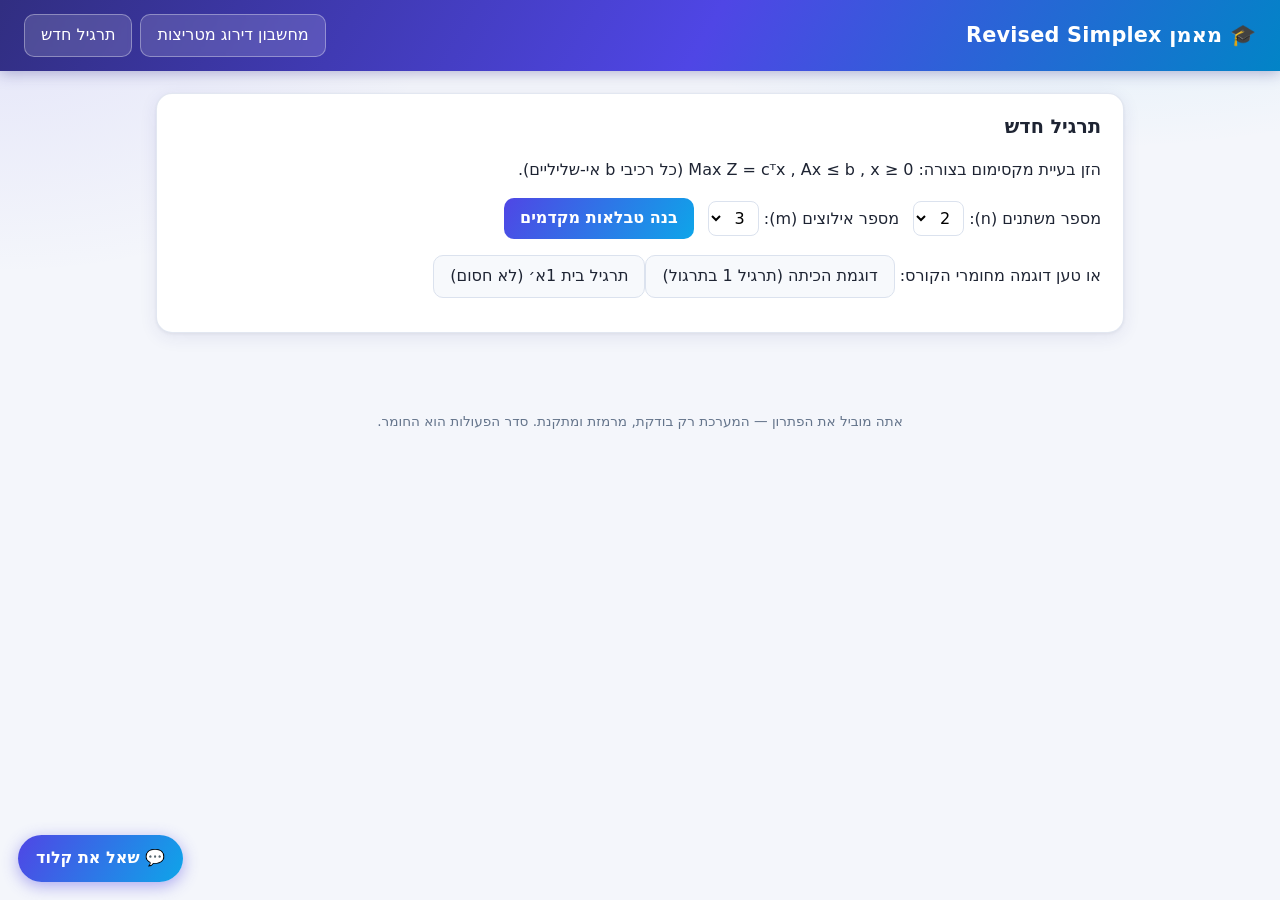
==== index.html @ 45ea7d0a "Revised Simplex tutor: step-by-step Hebrew practice platform Interactive trainer for the course's ex" ====
<!DOCTYPE html>
<html lang="he" dir="rtl">
<head>
<meta charset="utf-8">
<meta name="viewport" content="width=device-width, initial-scale=1">
<title>מאמן Revised Simplex</title>
<link rel="stylesheet" href="css/style.css">
</head>
<body>
<header class="topbar">
  <h1>🎓 מאמן <span class="ltr-math">Revised Simplex</span></h1>
  <nav>
    <a class="btn" href="calculator.html">מחשבון דירוג מטריצות</a>
    <button type="button" class="btn" id="new-problem">תרגיל חדש</button>
  </nav>
</header>
<main id="app">
  <section id="setup-view"></section>
  <section id="tutor-view" hidden>
    <div id="problem-ref" class="card ref-card"></div>
    <div id="timeline-bar"></div>
    <div id="history"></div>
    <div id="workspace"></div>
    <div id="prompt-card"></div>
  </section>
</main>
<footer class="foot">אתה מוביל את הפתרון — המערכת רק בודקת, מרמזת ומתקנת. סדר הפעולות הוא החומר.</footer>
<script src="js/parse.js"></script>
<script src="js/store.js"></script>
<script src="js/answer-check.js"></script>
<script src="js/row-reduce.js"></script>
<script src="js/engine.js"></script>
<script src="js/session.js"></script>
<script src="js/matrix-input.js"></script>
<script src="js/column-picker.js"></script>
<script src="js/step-recall.js"></script>
<script src="js/row-reduce-ui.js"></script>
<script src="js/mult-scratch.js"></script>
<script src="js/problem-setup-ui.js"></script>
<script src="js/wizard-ui.js"></script>
<script src="js/main.js"></script>
<script src="js/ask-sidebar.js"></script>
</body>
</html>
---- css/style.css ----
/* Simplex Tutor — style.css
 * RTL Hebrew page; every math fragment (numbers, matrices, formulas) is
 * isolated LTR via .ltr-math / per-cell dir="ltr".
 */

:root {
  --ink: #1e2433;
  --muted: #64748b;
  --bg: #f4f6fb;
  --card: #ffffff;
  --line: #dbe2ee;
  --accent: #4f46e5;
  --accent-2: #0ea5e9;
  --accent-dark: #3730a3;
  --accent-soft: #eef2ff;
  --ok: #16a34a;
  --ok-bg: #e8f7ec;
  --bad: #dc2626;
  --bad-bg: #fdeaea;
  --reveal: #d97706;
  --reveal-bg: #fef3d8;
  --invalid: #b45309;
  --shadow: 0 4px 18px rgba(49, 46, 129, 0.09), 0 1px 3px rgba(30, 41, 59, 0.06);
}

* { box-sizing: border-box; }

html, body { margin: 0; padding: 0; }

body {
  font-family: system-ui, "Segoe UI", Arial, "Noto Sans Hebrew", sans-serif;
  background:
    radial-gradient(900px 400px at 85% -10%, rgba(14, 165, 233, 0.12), transparent 60%),
    radial-gradient(800px 500px at 0% 0%, rgba(79, 70, 229, 0.10), transparent 55%),
    var(--bg);
  background-attachment: fixed;
  color: var(--ink);
  line-height: 1.55;
  direction: rtl;
}

.ltr-math {
  direction: ltr;
  unicode-bidi: isolate;
  display: inline-block;
}

/* ---------- layout ---------- */

.topbar {
  background: linear-gradient(120deg, #312e81 0%, #4f46e5 55%, #0284c7 100%);
  color: #fff;
  padding: 14px 24px;
  display: flex;
  align-items: center;
  justify-content: space-between;
  flex-wrap: wrap;
  gap: 8px;
  box-shadow: 0 2px 14px rgba(49, 46, 129, 0.35);
}

.topbar h1 { font-size: 1.3rem; margin: 0; letter-spacing: 0.2px; }
.topbar nav { display: flex; gap: 8px; }
.topbar .btn {
  background: rgba(255, 255, 255, 0.14);
  color: #fff;
  border-color: rgba(255, 255, 255, 0.35);
  backdrop-filter: blur(2px);
}
.topbar .btn:hover { background: rgba(255, 255, 255, 0.26); }

#app {
  max-width: 1000px;
  margin: 22px auto 60px;
  padding: 0 16px;
}

.foot {
  text-align: center;
  color: var(--muted);
  font-size: 0.85rem;
  padding: 18px;
}

.card {
  background: var(--card);
  border: 1px solid rgba(219, 226, 238, 0.8);
  border-radius: 16px;
  padding: 18px 22px;
  margin-bottom: 18px;
  box-shadow: var(--shadow);
}

h2 { margin: 0 0 10px; font-size: 1.2rem; }
h3 { margin: 0 0 8px; font-size: 1rem; color: var(--accent-dark); }

/* ---------- buttons & inputs ---------- */

.btn {
  font: inherit;
  padding: 8px 16px;
  border: 1px solid var(--line);
  border-radius: 10px;
  background: #f7f9fc;
  color: var(--ink);
  cursor: pointer;
  text-decoration: none;
  display: inline-block;
  transition: transform 0.12s ease, box-shadow 0.12s ease, background 0.12s ease;
}
.btn:hover:not(:disabled) {
  background: #eef2f8;
  transform: translateY(-1px);
  box-shadow: 0 3px 10px rgba(30, 41, 59, 0.12);
}
.btn:disabled { opacity: 0.5; cursor: default; }
.btn.primary {
  background: linear-gradient(120deg, var(--accent), var(--accent-2));
  border: none;
  color: #fff;
  font-weight: 600;
}
.btn.primary:hover:not(:disabled) {
  box-shadow: 0 4px 14px rgba(79, 70, 229, 0.4);
}
.btn.big { font-size: 1.05rem; padding: 11px 26px; margin-top: 10px; }
.hint-btn { background: var(--reveal-bg); border-color: #ecd39a; }

input.cell {
  font: inherit;
  width: 66px;
  padding: 7px 4px;
  text-align: center;
  border: 1.5px solid var(--line);
  border-radius: 8px;
  background: #fff;
  transition: border-color 0.12s ease, background 0.12s ease;
}
input.cell:focus { outline: 2px solid var(--accent); outline-offset: 1px; border-color: var(--accent); }
input.cell.ok { border-color: var(--ok); background: var(--ok-bg); }
input.cell.bad { border-color: var(--bad); background: var(--bad-bg); animation: shake 0.25s; }
input.cell.revealed { border-color: var(--reveal); background: var(--reveal-bg); }
input.cell.invalid { border-color: var(--invalid); background: #fff7ed; border-style: dashed; }
input.cell:disabled { opacity: 0.75; }

@keyframes shake {
  0%, 100% { transform: translateX(0); }
  25% { transform: translateX(-3px); }
  75% { transform: translateX(3px); }
}

.scalar-cell { width: 96px; }
.dims-cell { width: 56px; }
.dims-form { margin: 10px 0; font-size: 1.05rem; }
.dims-note { color: var(--muted); font-size: 0.85rem; }

select {
  font: inherit;
  padding: 6px 9px;
  border: 1px solid var(--line);
  border-radius: 8px;
  background: #fff;
}

.size-row { display: flex; gap: 14px; align-items: center; flex-wrap: wrap; margin: 10px 0; }
.setup-section { margin: 12px 0; }
.error-msg { color: var(--bad); min-height: 1.2em; margin: 8px 0 0; font-weight: 500; }

/* ---------- matrices ---------- */

.matrix-grid,
.mini-matrix {
  border-collapse: collapse;
  margin: 6px 0;
  /* parentheses-style brackets */
  border-inline-start: 2.5px solid var(--accent-dark);
  border-inline-end: 2.5px solid var(--accent-dark);
  border-radius: 12px;
  padding: 4px 8px;
  background: linear-gradient(180deg, #fbfcff, #f6f8fd);
}

.matrix-grid td, .mini-matrix td {
  padding: 4px 9px;
  text-align: center;
  min-width: 40px;
}

.matrix-grid th, .mini-matrix th {
  padding: 2px 9px;
  font-weight: 600;
  color: var(--accent-dark);
  font-size: 0.85rem;
  text-align: center;
}

.mini-matrix td.ok { background: var(--ok-bg); color: var(--ok); font-weight: 700; border-radius: 6px; }
.mini-matrix td.bad { background: var(--bad-bg); color: var(--bad); font-weight: 700; border-radius: 6px; }

.mini-matrix-wrap {
  display: inline-block;
  margin: 4px 10px;
  vertical-align: top;
  max-width: 100%;
  overflow-x: auto; /* wide matrices scroll inside, never the page */
}
.mini-label {
  display: block; /* beats .ltr-math's inline-block: label sits ABOVE its matrix */
  direction: ltr;
  unicode-bidi: isolate;
  text-align: center;
  font-weight: 700;
  color: var(--accent-dark);
  margin-bottom: 2px;
}
.mini-row { display: flex; flex-wrap: wrap; gap: 10px; align-items: flex-start; }

.ref-card { border-top: 4px solid var(--accent); }
.ref-cols { display: flex; flex-wrap: wrap; gap: 28px; align-items: flex-start; }
.formulation {
  background: var(--accent-soft);
  border-radius: 12px;
  padding: 12px 18px;
  font-size: 1.02rem;
}
.ref-table th.orig { color: var(--accent); }
.ref-table th.slack { color: var(--muted); }
.ref-table .bcol { border-inline-start: 1.5px dashed var(--line); font-weight: 700; }

.chip-set {
  font-weight: 700;
  background: var(--accent-soft);
  border-radius: 8px;
  padding: 1px 8px;
  color: var(--accent-dark);
}

/* ---------- timeline (back/forward) ---------- */

.timeline-bar {
  display: flex;
  align-items: center;
  gap: 10px;
  flex-wrap: wrap;
  background: var(--card);
  border: 1px solid rgba(219, 226, 238, 0.8);
  border-radius: 12px;
  padding: 8px 14px;
  margin-bottom: 16px;
  box-shadow: var(--shadow);
}
.tl-pos { font-weight: 700; color: var(--accent-dark); }
.tl-note { color: var(--muted); font-size: 0.8rem; margin-inline-start: auto; }

/* ---------- workspace ---------- */

.done-badge {
  display: inline-block;
  background: var(--ok-bg);
  color: var(--ok);
  border: 1px solid #bfe6ca;
  border-radius: 20px;
  padding: 3px 13px;
  font-size: 0.85rem;
  font-weight: 600;
  margin: 3px;
  align-self: center;
}
.done-badge.decision { background: var(--accent-soft); color: var(--accent-dark); border-color: #d6dcfa; }
.done-item { display: inline-block; margin: 4px 10px; font-weight: 600; align-self: center; }

.history ul { margin: 4px 0; padding-inline-start: 20px; }
.history li { margin: 2px 0; }

/* ---------- prompt card ---------- */

.prompt {
  border-inline-start: 6px solid var(--accent);
  animation: rise 0.28s ease-out;
}

@keyframes rise {
  from { opacity: 0; transform: translateY(10px); }
  to { opacity: 1; transform: none; }
}

.prompt-title {
  display: inline-block;
  background: linear-gradient(120deg, var(--accent), var(--accent-2));
  color: #fff;
  border-radius: 20px;
  padding: 3px 16px;
  font-size: 0.9rem;
}
.prompt-q { font-size: 1.08rem; margin: 10px 0; }

.fill-box { margin: 8px 0; }
.index-list input { margin-inline-end: 6px; }

.success-box {
  margin-top: 14px;
  background: linear-gradient(120deg, var(--ok-bg), #f0fdf4);
  border: 1px solid #bfe3c8;
  border-radius: 12px;
  padding: 12px 16px;
  display: flex;
  align-items: center;
  gap: 14px;
  flex-wrap: wrap;
  animation: pop 0.25s ease-out;
}
@keyframes pop {
  0% { transform: scale(0.96); opacity: 0.6; }
  60% { transform: scale(1.015); }
  100% { transform: scale(1); opacity: 1; }
}
.ok-mark { color: var(--ok); font-weight: 800; font-size: 1.1rem; }
.success-box .note { color: var(--accent-dark); }
.success-box .btn { opacity: 1 !important; }

/* hidden-until-hover options */

.reveal-zone { margin: 10px 0; }
.reveal-cover {
  font: inherit;
  width: 100%;
  padding: 16px;
  border: 2px dashed #c3cbe8;
  border-radius: 12px;
  background: linear-gradient(120deg, #f7f8ff, #f2f9ff);
  color: var(--muted);
  cursor: pointer;
  transition: border-color 0.15s ease, color 0.15s ease;
}
.reveal-cover:hover { border-color: var(--reveal); color: var(--reveal); }
.reveal-zone.revealed .reveal-cover { display: none; }
.reveal-zone .options { display: none; }
.reveal-zone.revealed .options {
  display: flex;
  flex-direction: column;
  gap: 7px;
  animation: rise 0.2s ease-out;
}

.option-btn {
  font: inherit;
  text-align: start;
  padding: 9px 16px;
  border: 1.5px solid var(--line);
  border-radius: 10px;
  background: #fff;
  cursor: pointer;
  transition: border-color 0.12s ease, box-shadow 0.12s ease, transform 0.12s ease;
}
.option-btn:hover:not(:disabled) {
  border-color: var(--accent);
  box-shadow: 0 2px 10px rgba(79, 70, 229, 0.15);
  transform: translateY(-1px);
}
.option-btn.ok { border-color: var(--ok); background: var(--ok-bg); font-weight: 700; }
.option-btn.bad { border-color: var(--bad); background: var(--bad-bg); animation: shake 0.25s; }
.option-btn.revealed { border-color: var(--reveal); background: var(--reveal-bg); }
.option-btn:disabled { opacity: 0.65; cursor: default; }

.decision-options { display: flex; gap: 10px; flex-wrap: wrap; margin: 12px 0; }
.decision-options .option-btn {
  text-align: center;
  min-width: 72px;
  font-size: 1.02rem;
  padding: 10px 18px;
}

/* hints */

.hint-strip { margin-top: 16px; border-top: 1px dashed var(--line); padding-top: 10px; }
.hint-text {
  background: var(--reveal-bg);
  border-inline-start: 4px solid var(--reveal);
  border-radius: 8px;
  padding: 9px 13px;
  margin: 8px 0 0;
  animation: rise 0.2s ease-out;
}
.revealed-note { font-weight: 600; }

/* column picker */

.picker-info { margin: 6px 0; }
.column-picker { max-width: 100%; overflow-x: auto; padding-top: 10px; }
.pick-table {
  border-collapse: collapse;
  border-radius: 10px;
  overflow: hidden;
  box-shadow: 0 1px 5px rgba(30, 41, 59, 0.08);
}
.pick-table td { padding: 5px 12px; text-align: center; border: 1px solid var(--line); background: #fff; }
.pick-table th.pickable {
  padding: 8px 12px;
  cursor: pointer;
  position: relative;
  border: 1px solid var(--line);
  background: linear-gradient(180deg, #f5f7ff, #eef2fb);
  user-select: none;
  transition: background 0.12s ease;
}
.pick-table th.pickable:hover { background: var(--accent-soft); }
.pick-table th.picked {
  background: linear-gradient(120deg, var(--accent), var(--accent-2));
  color: #fff;
}
.pick-table th.pick-ok { background: var(--ok); color: #fff; }
.pick-table th.pick-bad { background: var(--bad); color: #fff; }
.order-badge {
  position: absolute;
  top: -8px;
  inset-inline-end: -6px;
  background: var(--ink);
  color: #fff;
  font-size: 0.7rem;
  border-radius: 50%;
  min-width: 17px;
  height: 17px;
  line-height: 17px;
  box-shadow: 0 1px 4px rgba(0, 0, 0, 0.3);
}
.column-picker.disabled th.pickable { cursor: default; }

/* tabs (Binv: direct typing vs calculator) */

.tabs { display: flex; gap: 6px; margin: 10px 0 0; }
.tab-btn {
  font: inherit;
  padding: 7px 16px;
  border: 1px solid var(--line);
  border-bottom-width: 3px;
  border-radius: 10px 10px 0 0;
  background: #f4f6fb;
  cursor: pointer;
}
.tab-btn.active {
  border-bottom-color: var(--accent);
  background: #fff;
  font-weight: 700;
  color: var(--accent-dark);
}

/* row-reduce panel */

.rr-panel { margin: 8px 0; }
.rr-controls { display: flex; gap: 8px; flex-wrap: wrap; align-items: center; margin: 10px 0; }
.rr-fields { display: inline-flex; gap: 8px; align-items: center; }
.rr-field { display: inline-flex; gap: 4px; align-items: center; }
.k-input {
  width: 66px;
  font: inherit;
  padding: 6px;
  text-align: center;
  border: 1.5px solid var(--line);
  border-radius: 8px;
}
.rr-msg { color: var(--accent-dark); min-height: 1.2em; margin: 4px 0; font-weight: 500; }
.pivotable td { cursor: pointer; transition: background 0.1s ease; }
.pivotable td:hover { background: var(--accent-soft); outline: 1.5px dashed var(--accent); }
.pivot-hint { color: var(--muted); font-size: 0.8rem; margin: 2px 0 6px; }
.auto-btn { background: var(--accent-soft); border-color: #ccd5f5; }
.auto-note {
  background: var(--accent-soft);
  border-radius: 8px;
  padding: 8px 12px;
  color: var(--accent-dark);
  font-size: 0.9rem;
}
.inverse-result { margin: 8px 0; }
.rr-log { color: var(--muted); font-size: 0.9rem; margin: 6px 0; padding-inline-start: 24px; }
.calc-tip { background: var(--accent-soft); border-radius: 10px; padding: 9px 14px; }

/* final screen */

.final {
  border-inline-start: 6px solid var(--ok);
  background:
    radial-gradient(500px 200px at 90% 0%, rgba(22, 163, 74, 0.08), transparent 60%),
    var(--card);
}
.big-z {
  font-size: 2rem;
  font-weight: 800;
  background: linear-gradient(120deg, var(--ok), var(--accent-2));
  -webkit-background-clip: text;
  background-clip: text;
  color: transparent;
  margin: 6px 0;
}
.alt-badge {
  background: var(--reveal-bg);
  border-inline-start: 4px solid var(--reveal);
  padding: 9px 13px;
  border-radius: 8px;
}
.result-table { border-collapse: collapse; margin: 12px 0; }
.result-table th, .result-table td { border: 1px solid var(--line); padding: 7px 18px; text-align: center; }
.result-table th { background: var(--accent-soft); color: var(--accent-dark); }
.result-table tr.orig td { font-weight: 700; }
.result-table tr.slack td { color: var(--muted); }
.help-summary { margin-top: 18px; border-top: 1px dashed var(--line); padding-top: 12px; }
.help-heavy { color: var(--bad); font-weight: 600; }
.no-help { color: var(--ok); font-weight: 700; }
.help-tip { color: var(--muted); font-size: 0.9rem; }

/* c^T split display (basic vs non-basic coefficients) */

.mini-matrix td.c-basic {
  background: var(--accent-soft);
  color: var(--accent-dark);
  font-weight: 700;
  border-radius: 6px;
}
.mini-matrix td.c-nonbasic { color: var(--muted); }
.c-legend { font-size: 0.78rem; margin-top: 3px; display: flex; gap: 12px; justify-content: center; }
.c-legend .c-basic { color: var(--accent-dark); font-weight: 700; }
.c-legend .c-nonbasic { color: var(--muted); }

/* "why?" box after a correct answer */

.why-btn { background: var(--accent-soft); border-color: #ccd5f5; }
.why-box {
  background: var(--accent-soft);
  border-inline-start: 4px solid var(--accent);
  border-radius: 8px;
  padding: 9px 13px;
  margin-top: 8px;
  animation: rise 0.2s ease-out;
}

/* multiplication scratch area */

.scratch { margin: 10px 0; border: 1px dashed var(--line); border-radius: 12px; padding: 12px 14px; background: #fbfcff; }
.scratch-row { display: flex; align-items: center; gap: 10px; flex-wrap: wrap; margin: 8px 0; }
.scratch-operand { display: inline-block; }
.scratch-op-sign { font-size: 1.5rem; color: var(--accent-dark); font-weight: 700; }
.scratch-note { color: var(--muted); font-size: 0.85rem; }
.scratch-controls { display: flex; gap: 8px; flex-wrap: wrap; margin: 6px 0; }
.scratch-stage-title { font-weight: 700; color: var(--accent-dark); margin-top: 10px; }
.scratch-toggle { margin-inline-start: 8px; }

/* ask-Claude sidebar */

.ask-fab {
  position: fixed;
  bottom: 18px;
  left: 18px;
  z-index: 50;
  font: inherit;
  font-weight: 700;
  padding: 11px 18px;
  border: none;
  border-radius: 26px;
  background: linear-gradient(120deg, var(--accent), var(--accent-2));
  color: #fff;
  cursor: pointer;
  box-shadow: 0 4px 16px rgba(79, 70, 229, 0.45);
  transition: transform 0.12s ease;
}
.ask-fab:hover { transform: translateY(-2px); }

.ask-panel {
  position: fixed;
  top: 0;
  left: 0;
  bottom: 0;
  width: min(360px, 92vw);
  z-index: 60;
  background: var(--card);
  box-shadow: 4px 0 24px rgba(30, 41, 59, 0.25);
  padding: 16px 18px;
  overflow-y: auto;
  animation: slide-in 0.2s ease-out;
}
@keyframes slide-in {
  from { transform: translateX(-30px); opacity: 0; }
  to { transform: none; opacity: 1; }
}
.ask-head { display: flex; justify-content: space-between; align-items: center; }
.ask-head h3 { margin: 0; }
.ask-sub { color: var(--muted); font-size: 0.88rem; }
.ask-q {
  width: 100%;
  font: inherit;
  border: 1.5px solid var(--line);
  border-radius: 10px;
  padding: 8px 10px;
  resize: vertical;
}
.ask-q:focus { outline: 2px solid var(--accent); }
.ask-open {
  width: 100%;
  font-size: 1.05rem;
  padding: 12px;
  margin: 10px 0 6px;
}
.ask-actions { display: flex; gap: 8px; margin: 4px 0 10px; flex-wrap: wrap; }
.ask-actions .btn { flex: 1; }
.ask-status { color: var(--accent-dark); min-height: 1.2em; font-size: 0.9rem; }
.ask-answer {
  background: var(--accent-soft);
  border-radius: 10px;
  padding: 10px 13px;
  white-space: pre-wrap;
  font-size: 0.93rem;
  line-height: 1.6;
}
.ask-key-box { margin-top: 14px; border-top: 1px dashed var(--line); padding-top: 10px; }
.ask-key-box summary { cursor: pointer; color: var(--muted); font-size: 0.88rem; }
.ask-key-note { color: var(--muted); font-size: 0.8rem; }
.ask-key { width: 70%; font: inherit; padding: 6px 8px; border: 1.5px solid var(--line); border-radius: 8px; }

/* wide blocks scroll inside their own container — the page never scrolls sideways */
.ref-cols > div { max-width: 100%; overflow-x: auto; }
.fill-box { max-width: 100%; overflow-x: auto; }
.rr-panel { max-width: 100%; overflow-x: auto; }
.scratch-row { max-width: 100%; overflow-x: auto; }
.matrix-widget { max-width: 100%; overflow-x: auto; }

/* ---------- mobile ---------- */

@media (max-width: 640px) {
  #app { margin-top: 12px; padding: 0 8px; }
  .card { padding: 12px 12px; border-radius: 12px; }
  .topbar { padding: 10px 12px; }
  .topbar h1 { font-size: 1.05rem; }
  .topbar .btn { padding: 6px 10px; font-size: 0.9rem; }

  input.cell { width: 48px; padding: 8px 2px; font-size: 16px; } /* 16px prevents iOS zoom-on-focus */
  .scalar-cell { width: 84px; }
  .k-input { font-size: 16px; }
  .ask-q { font-size: 16px; }

  .ref-cols { flex-direction: column; gap: 12px; }
  .formulation { font-size: 0.95rem; }
  .mini-row { gap: 6px; }
  .mini-matrix-wrap { margin: 3px 4px; }

  /* touch-friendly targets */
  .btn, .option-btn, .tab-btn { padding: 10px 14px; }
  .decision-options .option-btn { flex: 1 1 40%; min-width: 0; }
  .reveal-cover { padding: 14px 10px; font-size: 0.9rem; }
  .option-btn { font-size: 0.95rem; }

  .pick-table th.pickable { padding: 10px 8px; }
  .pick-table td { padding: 5px 8px; }

  .rr-controls { gap: 6px; }
  .rr-controls select, .rr-controls .btn { font-size: 0.9rem; }
  .scratch { padding: 10px 8px; }
  .scratch-op-sign { font-size: 1.2rem; }

  .ask-fab { bottom: 12px; left: 12px; padding: 10px 15px; font-size: 0.95rem; }
  .ask-panel { width: 100vw; }

  .result-table th, .result-table td { padding: 6px 8px; }
  .big-z { font-size: 1.6rem; }
  .prompt-q { font-size: 1rem; }
  .foot { font-size: 0.78rem; padding: 12px 8px 70px; } /* keep clear of the fab */
}
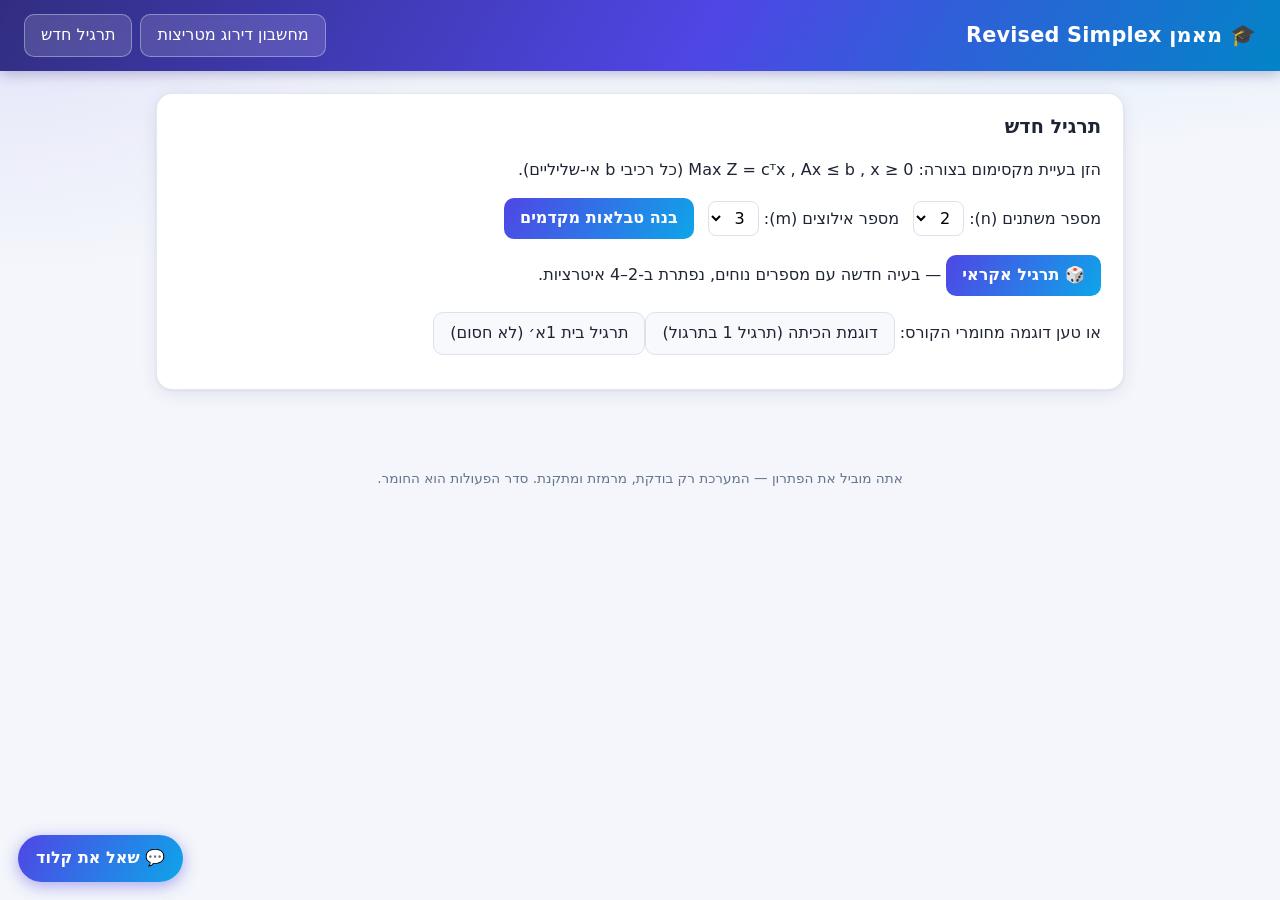
==== commit 9c75a169: "Add random exercise generator with quality gates New js/generator.js: seedable simulation of the ful" ====
--- a/index.html
+++ b/index.html
@@ -31,6 +31,7 @@
 <script src="js/row-reduce.js"></script>
 <script src="js/engine.js"></script>
 <script src="js/session.js"></script>
+<script src="js/generator.js"></script>
 <script src="js/matrix-input.js"></script>
 <script src="js/column-picker.js"></script>
 <script src="js/step-recall.js"></script>
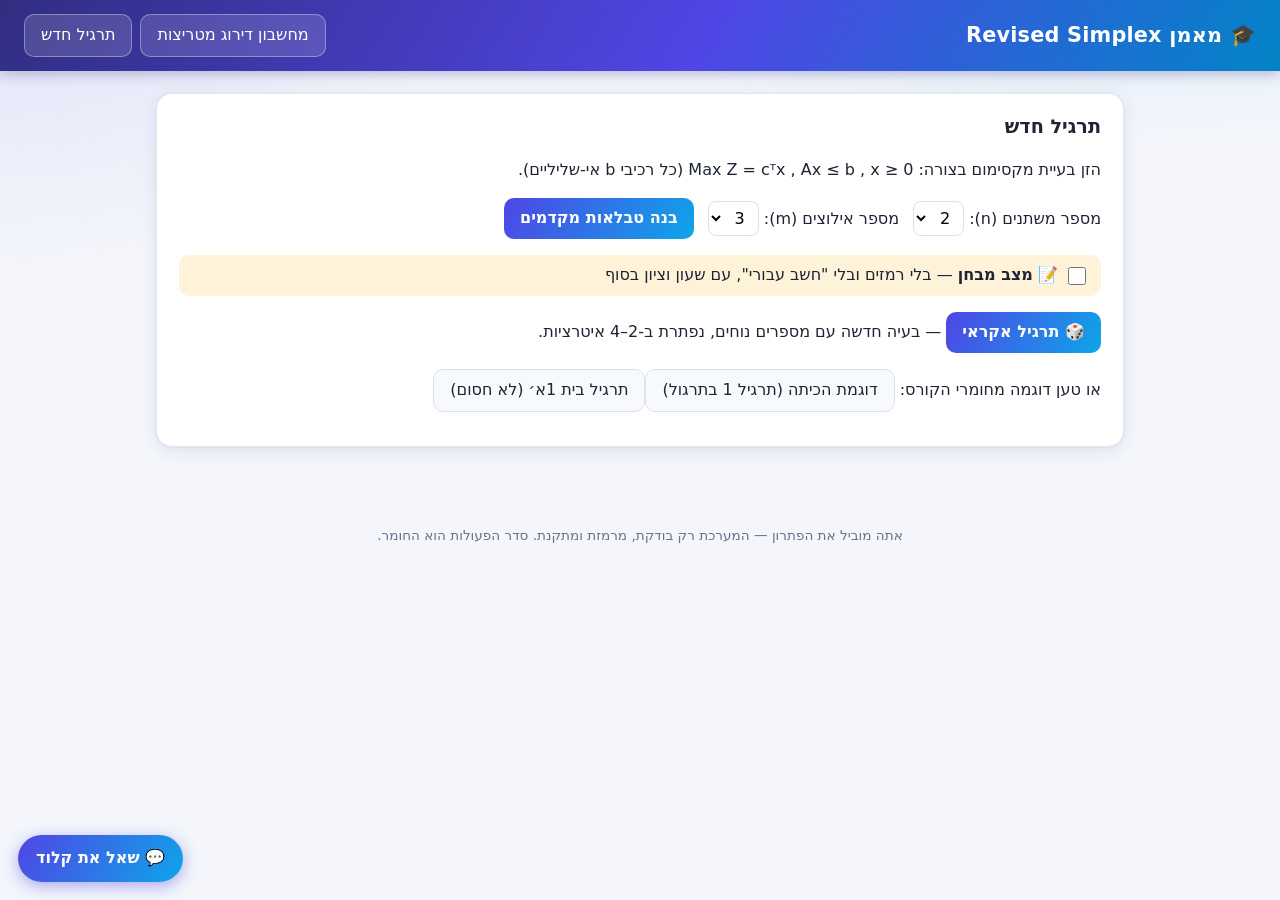
==== commit c2c42baa: "Add reverse-engineering drill (homework Q3 style) New 'quiz' step kind + noRecall quantity steps + c" ====
--- a/index.html
+++ b/index.html
@@ -30,8 +30,8 @@
 <script src="js/answer-check.js"></script>
 <script src="js/row-reduce.js"></script>
 <script src="js/engine.js"></script>
+<script src="js/generator.js"></script>
 <script src="js/session.js"></script>
-<script src="js/generator.js"></script>
 <script src="js/matrix-input.js"></script>
 <script src="js/column-picker.js"></script>
 <script src="js/step-recall.js"></script>
--- a/css/style.css
+++ b/css/style.css
@@ -251,6 +251,34 @@
 }
 .tl-pos { font-weight: 700; color: var(--accent-dark); }
 .tl-note { color: var(--muted); font-size: 0.8rem; margin-inline-start: auto; }
+.exam-chip {
+  font-weight: 700;
+  border-radius: 20px;
+  padding: 3px 12px;
+  font-size: 0.9rem;
+}
+.exam-chip.timer { background: var(--accent-soft); color: var(--accent-dark); }
+.exam-chip.errors { background: var(--bad-bg); color: var(--bad); }
+.exam-note { color: var(--bad); font-weight: 600; }
+
+.exam-toggle-row {
+  background: var(--reveal-bg);
+  border-radius: 10px;
+  padding: 8px 12px;
+  display: flex;
+  align-items: center;
+  gap: 6px;
+}
+.exam-toggle-row input { width: 18px; height: 18px; }
+
+.exam-summary { margin-top: 16px; border-top: 1px dashed var(--line); padding-top: 12px; }
+.exam-score { font-size: 1.6rem; font-weight: 800; margin: 4px 0; }
+.exam-score.score-good { color: var(--ok); }
+.exam-score.score-mid { color: var(--reveal); }
+.exam-score.score-low { color: var(--bad); }
+.exam-stats { font-size: 1.05rem; color: var(--accent-dark); }
+.exam-formula { color: var(--muted); font-size: 0.85rem; }
+.exam-weak-title { font-weight: 700; margin-top: 8px; }
 
 /* ---------- workspace ---------- */
 
@@ -471,6 +499,28 @@
   font-size: 0.9rem;
 }
 .inverse-result { margin: 8px 0; }
+
+/* reverse-engineering drill */
+.mini-matrix td.read-hl {
+  background: var(--reveal-bg);
+  color: var(--reveal);
+  font-weight: 700;
+  border-radius: 4px;
+}
+.mini-matrix td.qcell { color: var(--muted); font-weight: 700; }
+.read-legend { font-size: 0.78rem; color: var(--muted); margin-top: 3px; }
+.read-legend .read-hl { background: var(--reveal-bg); color: var(--reveal); border-radius: 4px; padding: 0 4px; font-weight: 700; }
+.quiz-options { flex-direction: column; align-items: stretch; }
+.quiz-btn { text-align: start; }
+.inverse-tip a { color: var(--accent); }
+.shadow-box {
+  margin: 12px 0;
+  padding: 10px 14px;
+  background: linear-gradient(120deg, var(--reveal-bg), #fffaf0);
+  border-inline-start: 4px solid var(--reveal);
+  border-radius: 10px;
+}
+.shadow-note { color: var(--ink); font-size: 0.92rem; margin: 6px 0 0; }
 .rr-log { color: var(--muted); font-size: 0.9rem; margin: 6px 0; padding-inline-start: 24px; }
 .calc-tip { background: var(--accent-soft); border-radius: 10px; padding: 9px 14px; }
 
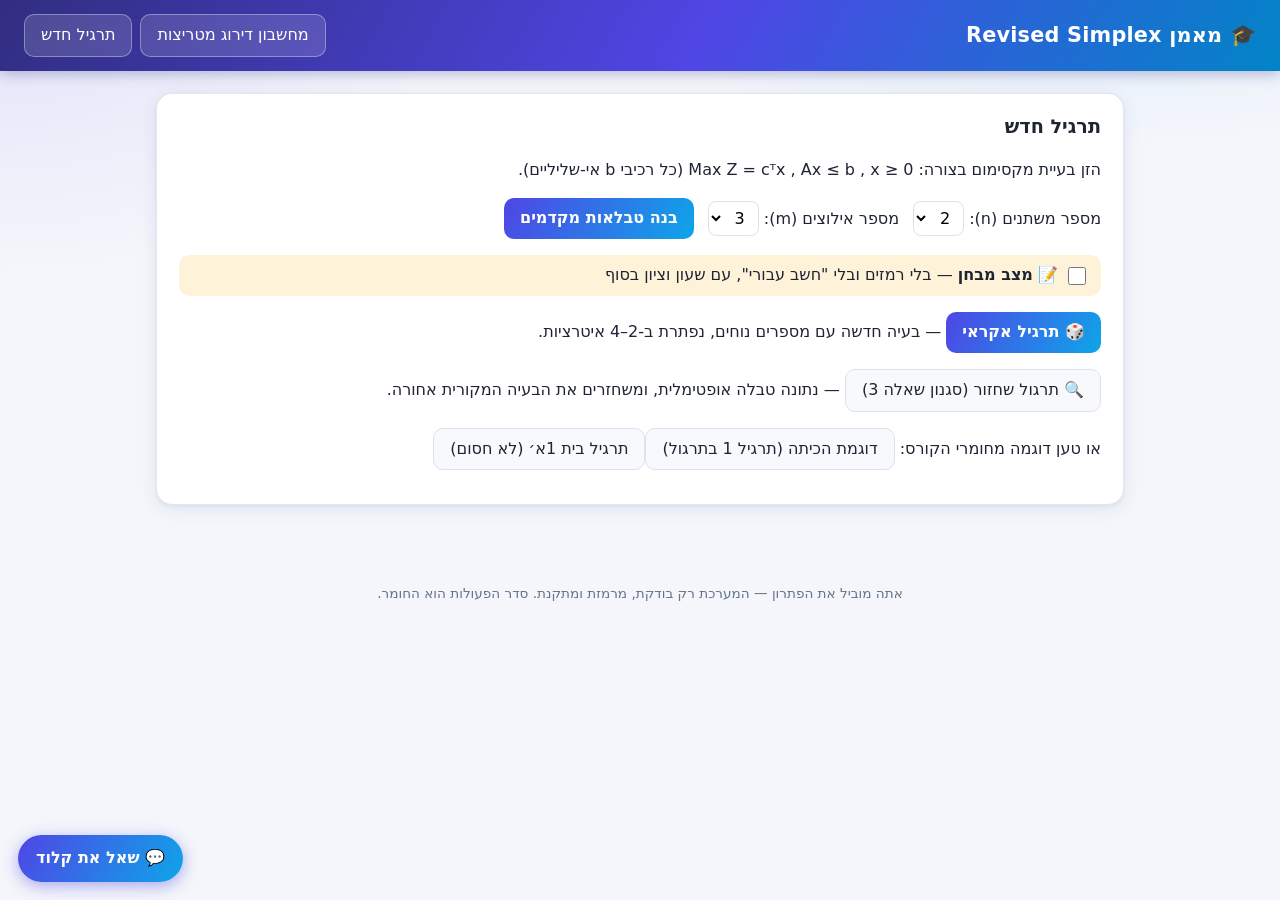
==== commit 2a724482: "Duality drill (targil 9): build the dual from the primal New js/duality.js — pure primal↔dual corres" ====
--- a/index.html
+++ b/index.html
@@ -30,8 +30,10 @@
 <script src="js/answer-check.js"></script>
 <script src="js/row-reduce.js"></script>
 <script src="js/engine.js"></script>
+<script src="js/duality.js"></script>
 <script src="js/generator.js"></script>
 <script src="js/session.js"></script>
+<script src="js/exercises.js"></script>
 <script src="js/matrix-input.js"></script>
 <script src="js/column-picker.js"></script>
 <script src="js/step-recall.js"></script>
--- a/css/style.css
+++ b/css/style.css
@@ -513,6 +513,8 @@
 .quiz-options { flex-direction: column; align-items: stretch; }
 .quiz-btn { text-align: start; }
 .inverse-tip a { color: var(--accent); }
+/* pending pieces in the "dual being built" panel */
+.q-mark { color: var(--muted); font-weight: 700; opacity: 0.6; }
 .shadow-box {
   margin: 12px 0;
   padding: 10px 14px;
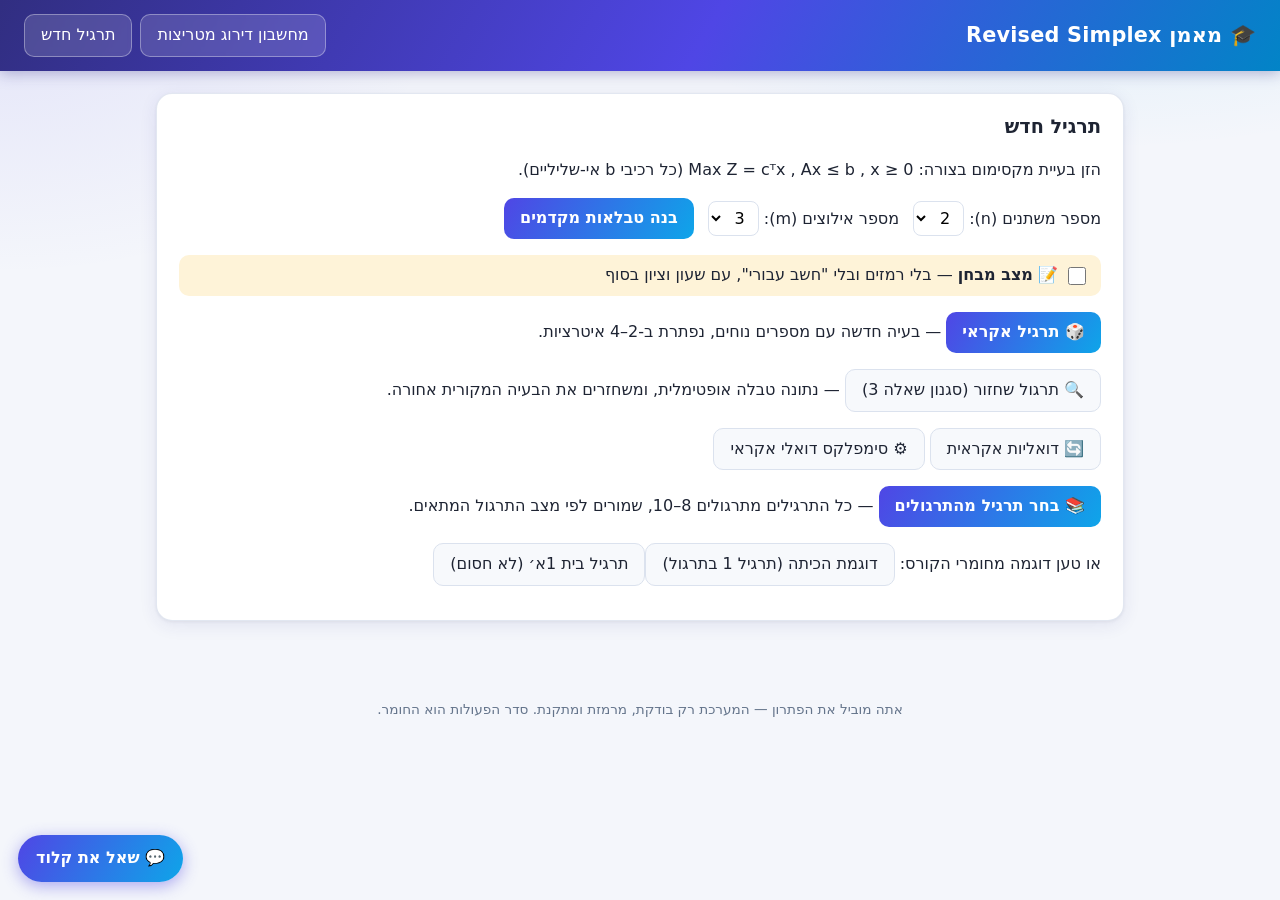
==== commit c2e53f6e: "Add a themed favicon (LP feasible region + optimal vertex) Self-contained favicon.svg (indigo→violet" ====
--- a/index.html
+++ b/index.html
@@ -4,6 +4,7 @@
 <meta charset="utf-8">
 <meta name="viewport" content="width=device-width, initial-scale=1">
 <title>מאמן Revised Simplex</title>
+<link rel="icon" type="image/svg+xml" href="favicon.svg">
 <link rel="stylesheet" href="css/style.css">
 </head>
 <body>
@@ -31,6 +32,7 @@
 <script src="js/row-reduce.js"></script>
 <script src="js/engine.js"></script>
 <script src="js/duality.js"></script>
+<script src="js/tableau.js"></script>
 <script src="js/generator.js"></script>
 <script src="js/session.js"></script>
 <script src="js/exercises.js"></script>
--- a/css/style.css
+++ b/css/style.css
@@ -515,6 +515,37 @@
 .inverse-tip a { color: var(--accent); }
 /* pending pieces in the "dual being built" panel */
 .q-mark { color: var(--muted); font-weight: 700; opacity: 0.6; }
+/* dual-simplex: the leaving row (most-negative RHS) */
+.mini-matrix tr.leaving-row td, .mini-matrix tr.leaving-row th { background: var(--reveal-bg); }
+
+/* ---- saved-exercise library picker ---- */
+.more-random-row { margin: 6px 0; }
+.library-panel {
+  margin: 10px 0; padding: 10px 12px; border: 1px solid var(--border);
+  border-radius: 10px; background: var(--card-alt, rgba(127,127,127,0.05));
+  max-height: 55vh; overflow-y: auto;
+}
+.lib-group { margin: 12px 0 4px; color: var(--accent); font-size: 0.95rem; }
+.lib-group:first-child { margin-top: 0; }
+.lib-item {
+  display: flex; align-items: center; gap: 8px; justify-content: space-between;
+  padding: 6px 4px; border-bottom: 1px solid var(--border);
+}
+.lib-meta { display: flex; align-items: center; gap: 8px; flex: 1; min-width: 0; }
+.lib-chip {
+  flex: none; font-size: 0.75rem; padding: 2px 8px; border-radius: 999px;
+  background: var(--reveal-bg); color: var(--reveal); font-weight: 700; white-space: nowrap;
+}
+.lib-title { font-size: 0.9rem; }
+.lib-open { flex: none; }
+
+/* ---- reading card (proofs) ---- */
+.reading-card .reading-q, .reading-card .reading-sol { margin: 10px 0; }
+.reading-card .reading-sol { padding: 10px 12px; border-inline-start: 3px solid var(--accent); background: rgba(127,127,127,0.05); border-radius: 8px; }
+.reading-card h3 { margin: 6px 0; color: var(--accent); }
+.reading-actions { display: flex; gap: 8px; flex-wrap: wrap; margin-top: 14px; }
+.guided-intro { font-size: 0.95rem; }
+.sens-change, .sens-conclusion { font-size: 0.95rem; }
 .shadow-box {
   margin: 12px 0;
   padding: 10px 14px;
